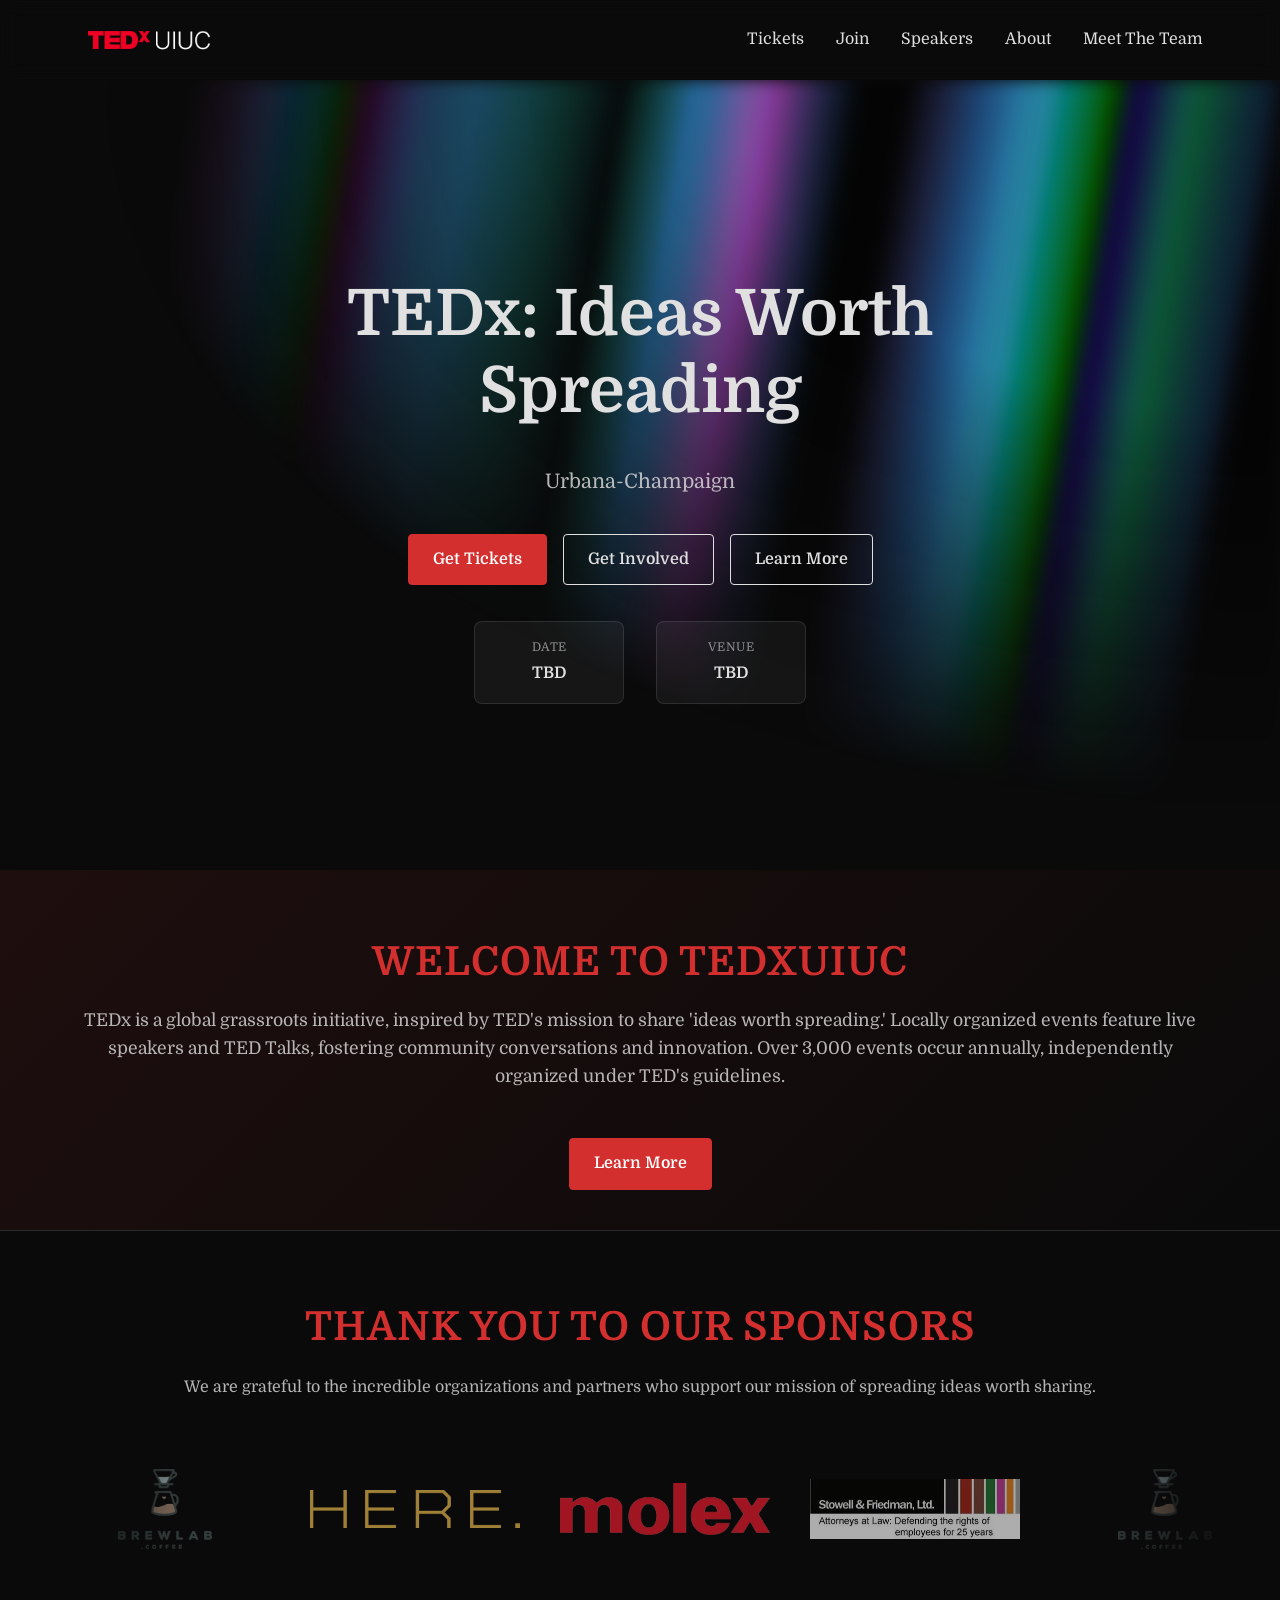
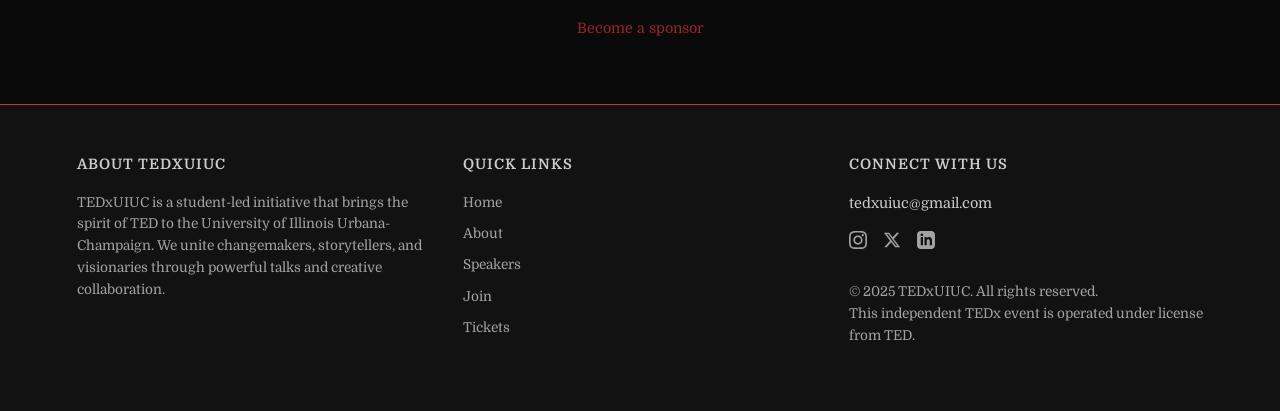
==== index.html @ 209e1bf6 "tedxuiuc site jan 7 2026" ====
<!DOCTYPE html>
<html lang="en">
<head>
  <meta charset="UTF-8" />
  <meta name="viewport" content="width=device-width, initial-scale=1.0" />
  <title>TEDxUIUC</title>
  <link href="https://fonts.googleapis.com/css2?family=Domine:wght@400;700&display=swap" rel="stylesheet" />
  <link rel="stylesheet" href="styles.css" />
</head>
<body>

  <header class="header" id="home">
    <nav class="nav">
      <div class="nav-brand">
        <a href="index.html">
          <img src="assets/logo-placeholder.png" alt="TEDx logo" class="logo" />
        </a>
      </div>
      <button class="mobile-menu-btn" aria-label="Toggle navigation">
        <span></span>
        <span></span>
        <span></span>
      </button>
      <div class="nav-links">
        <a href="tickets.html">Tickets</a>
        <a href="join.html">Join</a>
        <a href="speakers.html">Speakers</a>
        <a href="about.html">About</a>
        <a href="meet_the_team.html">Meet The Team</a>
      </div>
    </nav>

    <section class='wrapper'>
      <div class='hero'>
      </div>
      <div class='content'>
        <h1 class='h1--scalingSize' data-text='TEDxUIUC: Ideas Worth Spreading'>TEDx: Ideas Worth Spreading</h1>
        <p>Urbana-Champaign</p>
        <div class="hero-actions">
          <a class="btn" href="tickets.html">Get Tickets</a>
          <a class="btn secondary" href="join.html">Get Involved</a>
          <a class="btn secondary" href="about.html">Learn More</a>
        </div>
        <div class="hero-info">
          <div class="info-item">
            <span>Date</span>
            <strong>TBD</strong>
          </div>
          <div class="info-item">
            <span>Venue</span>
            <strong>TBD</strong>
          </div>
        </div>
      </div>
    </section>
  </header>

  <main>
    <section class="tickets-hero-small">
      <h1 class="section-title">WELCOME TO TEDxUIUC</h1>
      <p class="section-intro">TEDx is a global grassroots initiative, inspired by TED's mission to share 'ideas worth spreading.' Locally organized events feature live speakers and TED Talks, fostering community conversations and innovation. Over 3,000 events occur annually, independently organized under TED's guidelines.</p>
      <div></div>
      <div class="welcome-buttons">
        <a class="btn" href="tickets.html">Learn More</a>
      </div>
    </section>

    
    <section id="sponsors">
      <h2 class="section-title">Thank You to Our Sponsors</h2>
      <p class="section-intro">We are grateful to the incredible organizations and partners who support our mission of spreading ideas worth sharing.</p>
      
      <div class="logo-slider">
        <div class="logo-slide-track">
          <!-- 8 Slides total (4 originals duplicated) -->
          <div class="slide"><img src="sponsors/BrewLab.webp" alt="BrewLab Logo" /></div>
          <div class="slide"><img src="sponsors/here.webp" alt="Here Logo" /></div>
          <div class="slide"><img src="sponsors/molex.webp" alt="Molex Logo" /></div>
          <div class="slide"><img src="sponsors/sandf.webp" alt="Sandf Logo" /></div>
          
          <!-- Duplicates for seamless looping -->
          <div class="slide"><img src="sponsors/BrewLab.webp" alt="BrewLab Logo" /></div>
          <div class="slide"><img src="sponsors/here.webp" alt="Here Logo" /></div>
          <div class="slide"><img src="sponsors/molex.webp" alt="Molex Logo" /></div>
          <div class="slide"><img src="sponsors/sandf.webp" alt="Sandf Logo" /></div>
        </div>
      </div>
      
      <p class="section-note"><a href="mailto:tedxuiuc@gmail.com">Become a sponsor</a></p>
    </section>

  </main>

  <footer>
    <div class="footer-content">
      <div class="footer-section">
        <h3>About TEDxUIUC</h3>
        <p>TEDxUIUC is a student-led initiative that brings the spirit of TED to the University of Illinois Urbana-Champaign. We unite changemakers, storytellers, and visionaries through powerful talks and creative collaboration.</p>
      </div>

      <div class="footer-section">
        <h3>Quick Links</h3>
        <div class="footer-links">
          <a href="index.html">Home</a>
          <a href="about.html">About</a>
          <a href="speakers.html">Speakers</a>
          <a href="join.html">Join</a>
          <a href="tickets.html">Tickets</a>
        </div>
      </div>

      <div class="footer-section">
        <h3>Connect With Us</h3>
        <a href="mailto:tedxuiuc@gmail.com" class="footer-email">tedxuiuc@gmail.com</a>
        <div class="social-links">
          <a href="https://instagram.com/tedxuiuc" target="_blank" aria-label="Instagram">
            <svg xmlns="http://www.w3.org/2000/svg" viewBox="0 0 24 24"><path d="M12 2.163c3.204 0 3.584.012 4.85.07 3.252.148 4.771 1.691 4.919 4.919.058 1.265.069 1.645.069 4.849 0 3.205-.012 3.584-.069 4.849-.149 3.225-1.664 4.771-4.919 4.919-1.266.058-1.644.07-4.85.07-3.204 0-3.584-.012-4.849-.07-3.26-.149-4.771-1.699-4.919-4.92-.058-1.265-.07-1.644-.07-4.849 0-3.204.013-3.583.07-4.849.149-3.227 1.664-4.771 4.919-4.919 1.266-.057 1.645-.069 4.849-.069zm0-2.163c-3.259 0-3.667.014-4.947.072-4.358.2-6.78 2.618-6.98 6.98-.059 1.281-.073 1.689-.073 4.948 0 3.259.014 3.668.072 4.948.2 4.358 2.618 6.78 6.98 6.98 1.281.058 1.689.072 4.948.072 3.259 0 3.668-.014 4.948-.072 4.354-.2 6.782-2.618 6.979-6.98.059-1.28.073-1.689.073-4.948 0-3.259-.014-3.667-.072-4.947-.196-4.354-2.617-6.78-6.979-6.98-1.281-.059-1.69-.073-4.949-.073zm0 5.838c-3.403 0-6.162 2.759-6.162 6.162s2.759 6.163 6.162 6.163 6.162-2.759 6.162-6.163c0-3.403-2.759-6.162-6.162-6.162zm0 10.162c-2.209 0-4-1.79-4-4 0-2.209 1.791-4 4-4s4 1.791 4 4c0 2.21-1.791 4-4 4zm6.406-11.845c-.796 0-1.441.645-1.441 1.44s.645 1.44 1.441 1.44c.795 0 1.439-.645 1.439-1.44s-.644-1.44-1.439-1.44z"/></svg>
          </a>
          <a href="https://twitter.com/tedxuiuc" target="_blank" aria-label="Twitter">
            <svg xmlns="http://www.w3.org/2000/svg" viewBox="0 0 24 24"><path d="M18.244 2.25h3.308l-7.227 8.26 8.502 11.24H16.17l-5.214-6.817L4.99 21.75H1.68l7.73-8.835L1.254 2.25H8.08l4.713 6.231zm-1.161 17.52h1.833L7.084 4.126H5.117z"/></svg>
          </a>
          <a href="https://linkedin.com/company/tedxuiuc" target="_blank" aria-label="LinkedIn">
            <svg xmlns="http://www.w3.org/2000/svg" viewBox="0 0 24 24"><path d="M19 0h-14c-2.761 0-5 2.239-5 5v14c0 2.761 2.239 5 5 5h14c2.762 0 5-2.239 5-5v-14c0-2.761-2.238-5-5-5zm-11 19h-3v-11h3v11zm-1.5-12.268c-.966 0-1.75-.79-1.75-1.764s.784-1.764 1.75-1.764 1.75.79 1.75 1.764-.783 1.764-1.75 1.764zm13.5 12.268h-3v-5.604c0-3.368-4-3.113-4 0v5.604h-3v-11h3v1.765c1.396-2.586 7-2.777 7 2.476v6.759z"/></svg>
          </a>
        </div>
        <p class="copyright">© 2025 TEDxUIUC. All rights reserved.<br>This independent TEDx event is operated under license from TED.</p>
      </div>
    </div>
  </footer>

  <script src="script.js"></script>
</body>
</html>
---- styles.css ----
/*houdini*/
@property --blink-opacity {
  syntax: "<number>";
  inherits: false;
  initial-value: 1;
}

@keyframes blink-animation {
  0%,
  100% {
    opacity: var(--blink-opacity, 1);
  }
  50% {
    opacity: 0;
  }
}
/*houdini*/

* {
  box-sizing: border-box;
  margin: 0;
  padding: 0;
}

:root {
  --stripe-color: #000;
  --bg-dark: #0a0a0a;
  --text-light: #e0e0e0;
  --text-dark: #1a1a1a;
  --border-light: #2a2a2a;
  --tedx-red: #d32f2f;
}

body {
  font-family: "Domine", serif;
  width: 100%;
  min-height: 100vh;
  background: var(--bg-dark);
  color: var(--text-light);
  line-height: 1.6;
  overflow-x: hidden;
}

a {
  color: var(--tedx-red);
  text-decoration: none;
  transition: color 0.2s;
}

a:hover {
  color: #ff5252;
  text-decoration: none;
}

img {
  display: block;
  max-width: 100%;
}

/* Header */
.header {
  position: relative;
  width: 100%;
}

.nav {
  position: relative;
  z-index: 100;
  display: flex;
  justify-content: space-between;
  align-items: center;
  padding: 20px 6vw;
  max-width: 1400px;
  margin: 0 auto;
  background: rgba(10, 10, 10, 0.8);
  backdrop-filter: blur(10px);
}

.nav-brand {
  display: flex;
  gap: 12px;
  align-items: center;
  font-size: 18px;
  font-weight: 700;
}

.logo {
  height: 40px;
  width: auto;
  object-fit: contain;
}

.nav-links {
  display: flex;
  gap: 32px;
}

.nav-links a {
  color: var(--text-light);
  transition: color 0.2s;
}

.nav-links a:hover {
  color: var(--tedx-red);
  text-decoration: none;
}

/* Hero Background Animation */
@keyframes smoothBg {
  from {
    background-position: 0% 50%, 50% 50%;
  }
  to {
    background-position: 300% 50%, 350% 50%;
  }
}

.wrapper {
  width: 100%;
  position: relative;
  min-height: 70vh;
  overflow: hidden;
  contain: layout style paint;
}

.hero {
  position: absolute;
  inset: 0;
  width: 100%;
  height: 100%;
  --stripes: repeating-linear-gradient(
    100deg,
    var(--stripe-color) 0%,
    var(--stripe-color) 7%,
    transparent 10%,
    transparent 12%,
    var(--stripe-color) 16%
  );
  --rainbow: repeating-linear-gradient(
    100deg,
    #60a5fa 10%,
    #e879f9 15%,
    #60a5fa 20%,
    #5eead4 25%,
    #60a5fa 30%
  );
  background-image: var(--stripes), var(--rainbow);
  background-size: 300%, 200%;
  background-position: 50% 50%, 50% 50%;
  filter: blur(8px) opacity(0.6) saturate(150%);
  mask-image: radial-gradient(ellipse at 100% 0%, black 30%, transparent 65%);
  -webkit-mask-image: radial-gradient(ellipse at 100% 0%, black 30%, transparent 65%);
  will-change: filter;
  transform: translateZ(0);
  backface-visibility: hidden;
  perspective: 1000px;
}

.hero::after {
  content: "";
  position: absolute;
  inset: 0;
  background-image: var(--stripes), var(--rainbow);
  background-size: 200%, 100%;
  animation: smoothBg 60s linear infinite;
  mix-blend-mode: difference;
  will-change: background-position;
  transform: translateZ(0);
  backface-visibility: hidden;
}

:has(#switch:checked) {
  --stripe-color: #fff;
}

:has(#switch:checked) .hero,
:has(#switch:checked) .hero::after {
  filter: blur(8px) opacity(0.8) saturate(200%);
  transition: filter 0.6s ease-out;
}

.content {
  position: relative;
  z-index: 10;
  width: 100%;
  height: 100%;
  min-height: 70vh;
  display: flex;
  flex-direction: column;
  justify-content: center;
  align-items: center;
  gap: clamp(24px, 4vh, 40px);
  text-align: center;
  padding: 30px 6vw 0;
  max-width: 1400px;
  margin: 0 auto;
  transform: translateZ(0);
}

.h1--scalingSize {
  font-size: clamp(32px, 6vw, 64px);
  line-height: 1.2;
  margin-bottom: 0;
  max-width: 900px;
  font-weight: 700;
  color: var(--text-light);
}

.content > p {
  font-size: clamp(16px, 2vw, 20px);
  color: rgba(224, 224, 224, 0.8);
  margin: 0;
  max-width: 700px;
}

.hero-actions {
  display: flex;
  flex-wrap: wrap;
  gap: 16px;
  justify-content: center;
  margin: 0;
}

#switch {
  appearance: none;
  -webkit-appearance: none;
  position: absolute;
  opacity: 0;
  pointer-events: none;
}

[for="switch"] {
  display: inline-flex;
  align-items: center;
  gap: 8px;
  cursor: pointer;
  transition: 0.2s ease;
  padding: 8px 16px;
  border-radius: 4px;
  font-size: 14px;
  background: rgba(255, 255, 255, 0.05);
  border: 1px solid rgba(255, 255, 255, 0.1);
}

[for="switch"]:hover {
  background: rgba(255, 255, 255, 0.1);
  transform: translateY(-2px);
}

@keyframes animSwitch {
  50% {
    transform: scale(1.05);
  }
}

.icon {
  display: inline-flex;
  align-items: center;
  justify-content: center;
  width: 1.2em;
  height: 1.2em;
  padding: 0.2em;
  border-radius: 50%;
  border: 1px dashed currentColor;
  animation: blink-animation 2s ease-in-out infinite;
}

.scroll-indicator {
  display: flex;
  flex-direction: column;
  align-items: center;
  gap: 8px;
  margin-top: 20px;
  color: rgba(224, 224, 224, 0.7);
  text-decoration: none;
  font-size: 14px;
  transition: all 0.3s ease;
  animation: bounce 2s ease-in-out infinite;
}

.scroll-indicator:hover {
  color: var(--tedx-red);
  transform: translateY(-4px);
}

.scroll-indicator svg {
  width: 24px;
  height: 24px;
}

@keyframes bounce {
  0%, 100% {
    transform: translateY(0);
  }
  50% {
    transform: translateY(-10px);
  }
}

.btn {
  padding: 12px 24px;
  border: 1px solid var(--tedx-red);
  background: var(--tedx-red);
  color: #fff;
  border-radius: 4px;
  font-weight: 600;
  cursor: pointer;
  transition: all 0.2s;
  display: inline-block;
}

.btn:hover {
  background: #b71c1c;
  border-color: #b71c1c;
  text-decoration: none;
  transform: translateY(-2px);
  box-shadow: 0 4px 12px rgba(211, 47, 47, 0.4);
}

.btn.secondary {
  background: transparent;
  color: var(--text-light);
  border-color: var(--text-light);
}

.btn.secondary:hover {
  background: rgba(255, 255, 255, 0.1);
  text-decoration: none;
  transform: translateY(-2px);
}

.hero-info {
  display: flex;
  flex-wrap: wrap;
  justify-content: center;
  gap: clamp(16px, 4vw, 32px);
  max-width: 600px;
}

.info-item {
  display: flex;
  flex-direction: column;
  gap: 4px;
  padding: 16px 24px;
  background: rgba(255, 255, 255, 0.05);
  border-radius: 8px;
  border: 1px solid rgba(255, 255, 255, 0.1);
  min-width: 150px;
}

.info-item span {
  color: rgba(224, 224, 224, 0.6);
  font-size: 12px;
  text-transform: uppercase;
  letter-spacing: 0.5px;
}

.info-item strong {
  font-size: 16px;
  color: var(--text-light);
}

/* Main Sections */
main {
  max-width: 1400px;
  margin: 0 auto;
  background: var(--bg-dark);
}

section {
  padding: 80px 6vw;
  border-bottom: 1px solid var(--border-light);
}

section:last-of-type {
  border-bottom: none;
}

section h2 {
  font-size: clamp(28px, 5vw, 36px);
  margin-bottom: 12px;
  color: var(--text-light);
}

.section-intro {
  color: rgba(224, 224, 224, 0.7);
  font-size: 16px;
  margin-bottom: 32px;
}

/* Speakers */
.speakers-grid {
  display: grid;
  grid-template-columns: repeat(auto-fit, minmax(280px, 1fr));
  gap: 32px;
  margin: 32px 0;
}

.speaker {
  padding: 24px;
  border: 1px solid var(--border-light);
  border-radius: 8px;
  background: rgba(255, 255, 255, 0.02);
  transition: all 0.3s;
}

.speaker:hover {
  border-color: var(--tedx-red);
  background: rgba(255, 255, 255, 0.05);
  transform: translateY(-4px);
}

.speaker h3 {
  font-size: 18px;
  margin-bottom: 8px;
  color: var(--text-light);
}

.speaker .role {
  color: var(--tedx-red);
  font-weight: 600;
  font-size: 14px;
  margin-bottom: 12px;
}

.speaker p {
  color: rgba(224, 224, 224, 0.7);
  font-size: 14px;
}

/* Sponsors */
.sponsors-list {
  display: grid;
  grid-template-columns: repeat(auto-fit, minmax(160px, 1fr));
  gap: 16px;
  margin: 32px 0;
}

.sponsors-list span {
  padding: 20px;
  border: 1px solid var(--border-light);
  text-align: center;
  border-radius: 8px;
  background: rgba(255, 255, 255, 0.02);
  color: rgba(224, 224, 224, 0.7);
  transition: all 0.3s;
}

.sponsors-list span:hover {
  border-color: var(--tedx-red);
  background: rgba(255, 255, 255, 0.05);
  transform: translateY(-2px);
}

/* Join Form */
.form {
  display: grid;
  gap: 20px;
  max-width: 600px;
  margin-top: 32px;
}

.form-group {
  display: flex;
  flex-direction: column;
  gap: 8px;
}

.form-group label {
  font-weight: 600;
  font-size: 14px;
  color: var(--text-light);
}

.form-group input,
.form-group select,
.form-group textarea {
  padding: 12px 16px;
  border: 1px solid var(--border-light);
  border-radius: 8px;
  font-family: inherit;
  font-size: 14px;
  background: rgba(255, 255, 255, 0.05);
  color: var(--text-light);
  transition: all 0.3s;
}

.form-group input:focus,
.form-group select:focus,
.form-group textarea:focus {
  outline: none;
  border-color: var(--tedx-red);
  background: rgba(255, 255, 255, 0.08);
  box-shadow: 0 0 0 3px rgba(211, 47, 47, 0.1);
}

/* About */
.about-stats {
  display: grid;
  grid-template-columns: repeat(auto-fit, minmax(150px, 1fr));
  gap: 32px;
  margin-top: 48px;
}

.stat {
  display: flex;
  flex-direction: column;
  gap: 8px;
  padding: 24px;
  background: rgba(255, 255, 255, 0.02);
  border-radius: 8px;
  border: 1px solid var(--border-light);
}

.stat strong {
  font-size: clamp(28px, 4vw, 36px);
  color: var(--tedx-red);
}

.stat span {
  color: rgba(224, 224, 224, 0.6);
  font-size: 13px;
  text-transform: uppercase;
  letter-spacing: 0.5px;
}

/* Footer */
footer {
  border-top: 1px solid var(--tedx-red);
  padding: 3rem 6vw;
  background-color: #121212;
  margin-top: auto;
}

.footer-content {
  display: grid;
  grid-template-columns: repeat(auto-fit, minmax(200px, 1fr));
  gap: 2rem;
  max-width: 1200px;
  margin: 0 auto;
}

.footer-section h3 {
  color: var(--text-light);
  font-size: 0.9rem;
  margin-bottom: 1rem;
  text-transform: uppercase;
  letter-spacing: 1px;
  opacity: 0.9;
}

.footer-section p {
  color: var(--text-light);
  opacity: 0.7;
  line-height: 1.6;
  margin-bottom: 1rem;
  font-size: 0.85rem;
}

.footer-links {
  display: flex;
  flex-direction: column;
  gap: 0.6rem;
}

.footer-links a {
  color: var(--text-light);
  opacity: 0.7;
  transition: all 0.2s;
  font-size: 0.85rem;
}

.footer-links a:hover {
  color: var(--text-light);
  opacity: 1;
  padding-left: 5px;
}

.footer-email {
  display: block;
  margin-bottom: 1rem;
  color: var(--text-light);
  opacity: 0.9;
  font-size: 0.9rem;
}

.social-links {
  display: flex;
  gap: 1rem;
  margin-bottom: 1.5rem;
}

.social-links a {
  color: var(--text-light);
  opacity: 0.7;
  font-weight: bold;
}

.social-links a:hover {
  color: var(--text-light);
  opacity: 1;
}

.copyright {
  font-size: 0.75rem;
  opacity: 0.6;
  margin-top: auto;
}

.section-note {
  margin-top: 24px;
  color: rgba(224, 224, 224, 0.6);
  font-size: 14px;
}

.section-note a {
  color: var(--tedx-red);
}

/* Tickets Page Styles */
.tickets-page {
  background: var(--bg-dark);
  padding-top: 0;
  display: flex;
  flex-direction: column;
  min-height: 100vh;
}

/* EDIT: Smaller hero header for tickets page */
.tickets-hero-small {
  text-align: center;
  padding: 60px 6vw 40px;
  background: linear-gradient(135deg, rgba(211, 47, 47, 0.1) 0%, rgba(10, 10, 10, 0) 100%);
  border-bottom: 1px solid var(--border-light);
}

.tickets-hero-small h1 {
  font-size: 2.5rem;
  margin-bottom: 12px;
  color: var(--tedx-red);
  text-transform: uppercase;
  letter-spacing: 1px;
}

.tickets-hero-small p {
  font-size: 1.1rem;
  color: var(--text-light);
  opacity: 0.8;
  margin-bottom: 3rem;
}

.tickets-hero {
  text-align: center;
  padding: 100px 6vw 60px;
  background: linear-gradient(135deg, rgba(211, 47, 47, 0.1) 0%, rgba(10, 10, 10, 0) 100%);
  border-bottom: 1px solid var(--border-light);
}

.tickets-hero h1 {
  font-size: clamp(36px, 6vw, 56px);
  margin-bottom: 16px;
  color: var(--text-light);
}

.tickets-hero p {
  font-size: clamp(18px, 2vw, 24px);
  color: rgba(224, 224, 224, 0.7);
}

/*
 * TICKET DESIGN STYLES
 * Edit the CSS variables below to customize colors
 * ---------------------------------------------
 */
 
:root {
  /* EDIT THESE COLORS FOR TICKET CUSTOMIZATION */
  --ticket-bg: #1a1a1a;              /* Ticket background color */
  --ticket-header-bg: #2a2a2a;       /* Header background */
  --ticket-border: #d32f2f;          /* Border color (TEDx red) */
  --ticket-text-primary: #e0e0e0;    /* Main text color */
  --ticket-text-secondary: #999;     /* Secondary text color */
  --ticket-accent: #d32f2f;          /* Accent color (matches border) */
}

.ticket-wrap {
  text-align: center;
  margin: 0 auto;
  padding: 0 20px;
}

.ticket {
  display: inline-block;
  margin: 0 auto;
  border: 3px solid var(--ticket-border);  /* EDIT: Border color */
  border-radius: 8px;  /* EDIT: Corner roundness */
  font-family: \"Domine\", serif;
  background: var(--ticket-bg);  /* EDIT: Background color */
  box-shadow: 0 10px 40px rgba(0, 0, 0, 0.5);
  transition: transform 0.3s ease;
  overflow: hidden;  /* Ensures content respects rounded corners */
}

.ticket:hover {
  transform: scale(1.02);
}

.ticket__header {
  margin: 0;
  padding: 1.5em;
  background: var(--ticket-header-bg);  /* EDIT: Header background */
  border-bottom: 2px solid var(--ticket-border);
}

.ticket__co span,
.ticket__route span {
  display: block;
}

.ticket__co {
  display: inline-block;
  position: relative;
  padding-left: 5em;
  line-height: 1;
  color: var(--ticket-text-secondary);  /* EDIT: Company text color */
}

.ticket__co-icon {
  position: absolute;
  top: 50%;
  margin-top: -2em;
  left: 0;
  width: 4em;
  height: auto;
}

.ticket__co-name {
  font-size: 2.5em;
  font-weight: 700;
  letter-spacing: -.01em;
  color: var(--ticket-text-primary);  /* EDIT: Company name color */
}

.ticket__co-subname {
  font-weight: 700;
  font-size: 0.9em;
  color: var(--ticket-text-secondary);  /* EDIT: Subname color */
  text-transform: uppercase;
  letter-spacing: 1px;
}

.ticket__body {
  padding: 2rem 1.25em 1.25em;
}

.ticket__route {
  font-weight: 300;
  font-size: 2em;
  line-height: 1.1;
  color: var(--ticket-text-primary);  /* EDIT: Route/event name color */
}

.ticket__description {
  margin-top: .5em;
  font-weight: 400;
  font-size: 1.125em;
  color: var(--ticket-text-secondary);  /* EDIT: Description color */
}

.ticket__timing {
  display: flex;
  align-items: center;
  justify-content: space-between;
  margin-top: 1rem;
  padding: 1rem 0;
  border-top: 2px solid var(--ticket-border);  /* EDIT: Timing border */
  border-bottom: 2px solid var(--ticket-border);
  text-align: left;
  gap: 1rem;
}

.ticket__timing p {
  margin: 0;
  flex: 1;
  padding-right: 1rem;
  border-right: 2px solid var(--ticket-border);  /* EDIT: Timing separator */
  line-height: 1;
}

.ticket__timing p:last-child {
  margin: 0;
  padding: 0;
  border-right: 0;
}

.ticket__small-label {
  display: block;
  margin-bottom: .5em;
  font-weight: 400;
  font-size: .875em;
  color: var(--ticket-text-secondary);  /* EDIT: Label color */
  text-transform: uppercase;
  letter-spacing: 0.5px;
}

.ticket__detail {
  font-weight: 700;
  font-size: 1.25em;
  color: var(--ticket-accent);  /* EDIT: Detail text color */
}

.ticket__admit {
  margin-top: 2rem;
  font-size: 2.5em;
  font-weight: 700;
  line-height: 1;
  color: var(--ticket-accent);  /* EDIT: Admission text color */
  text-transform: uppercase;
  letter-spacing: 2px;
}

.ticket__fine-print {
  margin-top: 1rem;
  margin-left: -1.25em;  /* Extends to ticket edge */
  margin-right: -1.25em;  /* Extends to ticket edge */
  padding-top: 1.5rem;
  padding-left: 1.25em;  /* Maintains text padding */
  padding-right: 1.25em;  /* Maintains text padding */
  border-top: 3px dashed var(--ticket-border);  /* EDIT: Dashed separator line */
  font-size: 0.9em;
  color: var(--ticket-text-secondary);  /* EDIT: Fine print color */
  font-style: italic;
}

.ticket__barcode {
  margin-top: 1.25em;
  margin-left: auto;
  margin-right: auto;
  display: block;
  width: 299px;
  max-width: 100%;
  opacity: 0.9;
  filter: invert(1);  /* Makes barcode visible on dark background */
}

/* Ticket link styling */
.ticket-link {
  text-decoration: none;
  color: inherit;
  display: inline-block;
  transition: transform 0.3s ease;
}

.ticket-link:hover .ticket {
  transform: scale(1.02);
  box-shadow: 0 10px 40px rgba(211, 47, 47, 0.3);
}

.ticket-link:focus {
  outline: 2px solid var(--tedx-red);
  outline-offset: 4px;
  border-radius: 8px;
}

.u-upper {
  text-transform: uppercase;
}

@media (min-width: 36em) {
  .ticket-wrap {
    margin-bottom: 0;
    text-align: center;
  }

  .ticket {
    margin: 0 auto;
  }

  .ticket-link:hover .ticket {
    transform: scale(1.02);
  }

  .ticket__header {
    margin: 0;
    padding: 2em;
  }

  .ticket__body {
    padding: 3rem 2em 2em;
  }

  .ticket__detail {
    font-size: 1.75em;
  }

  .ticket__admit {
    margin-top: 2rem;
  }
}

.tickets-section {
  padding: 75px 6vw 75px;
  flex: 1;
}

.tickets-container {
  display: grid;
  grid-template-columns: 1fr 2fr;
  gap: 60px;
  max-width: 1400px;
  margin: 0 auto;
}

.ticket-info h2 {
  font-size: 32px;
  margin-bottom: 32px;
  color: var(--text-light);
}

.event-details {
  display: flex;
  flex-direction: column;
  gap: 24px;
  margin-bottom: 48px;
}

.detail-item {
  display: flex;
  gap: 16px;
  align-items: flex-start;
  padding: 20px;
  background: rgba(255, 255, 255, 0.02);
  border-radius: 8px;
  border: 1px solid var(--border-light);
}

.detail-icon {
  font-size: 32px;
}

.detail-item strong {
  display: block;
  color: var(--text-light);
  margin-bottom: 4px;
  font-size: 16px;
}

.detail-item p {
  color: rgba(224, 224, 224, 0.7);
  font-size: 14px;
  margin: 0;
}

.included {
  background: rgba(255, 255, 255, 0.02);
  border: 1px solid var(--border-light);
  border-radius: 8px;
  padding: 32px;
}

.included h3 {
  font-size: 20px;
  margin-bottom: 20px;
  color: var(--text-light);
}

.included ul {
  list-style: none;
  padding: 0;
}

.included li {
  padding: 12px 0;
  color: rgba(224, 224, 224, 0.8);
  border-bottom: 1px solid var(--border-light);
  font-size: 14px;
}

.included li:last-child {
  border-bottom: none;
}

.ticket-options h2 {
  font-size: 32px;
  margin-bottom: 32px;
  color: var(--text-light);
}

.ticket-card {
  background: rgba(255, 255, 255, 0.02);
  border: 2px solid var(--border-light);
  border-radius: 12px;
  padding: 32px;
  margin-bottom: 24px;
  transition: all 0.3s ease;
  position: relative;
}

.ticket-card:hover {
  border-color: var(--tedx-red);
  transform: translateY(-4px);
  box-shadow: 0 8px 24px rgba(211, 47, 47, 0.2);
}

.ticket-card.featured {
  border-color: var(--tedx-red);
  background: rgba(211, 47, 47, 0.05);
}

.ticket-badge {
  position: absolute;
  top: -12px;
  left: 50%;
  transform: translateX(-50%);
  background: var(--tedx-red);
  color: white;
  padding: 6px 20px;
  border-radius: 20px;
  font-size: 12px;
  font-weight: 700;
  text-transform: uppercase;
  letter-spacing: 0.5px;
}

.ticket-header {
  display: flex;
  justify-content: space-between;
  align-items: flex-start;
  margin-bottom: 24px;
  padding-bottom: 24px;
  border-bottom: 1px solid var(--border-light);
}

.ticket-header h3 {
  font-size: 24px;
  color: var(--text-light);
}

.ticket-price {
  text-align: right;
}

.ticket-price .price {
  display: block;
  font-size: 36px;
  font-weight: 700;
  color: var(--tedx-red);
  line-height: 1;
}

.ticket-price .price-label {
  display: block;
  font-size: 12px;
  color: rgba(224, 224, 224, 0.6);
  margin-top: 4px;
}

.ticket-features {
  list-style: none;
  padding: 0;
  margin-bottom: 24px;
}

.ticket-features li {
  padding: 12px 0;
  color: rgba(224, 224, 224, 0.8);
  font-size: 15px;
}

.ticket-btn {
  width: 100%;
  padding: 16px;
  font-size: 16px;
}

.checkout-section {
  padding: 80px 6vw;
  background: rgba(255, 255, 255, 0.01);
  border-top: 1px solid var(--border-light);
}

.checkout-container {
  max-width: 700px;
  margin: 0 auto;
}

.checkout-container h2 {
  font-size: 32px;
  margin-bottom: 40px;
  color: var(--text-light);
  text-align: center;
}

.checkout-form {
  background: rgba(255, 255, 255, 0.02);
  border: 1px solid var(--border-light);
  border-radius: 12px;
  padding: 40px;
}

.form-row {
  display: grid;
  grid-template-columns: 1fr 1fr;
  gap: 20px;
}

.order-summary {
  background: rgba(255, 255, 255, 0.03);
  border: 1px solid var(--border-light);
  border-radius: 8px;
  padding: 24px;
  margin: 32px 0;
}

.order-summary h3 {
  font-size: 20px;
  margin-bottom: 20px;
  color: var(--text-light);
}

.summary-row {
  display: flex;
  justify-content: space-between;
  padding: 12px 0;
  color: rgba(224, 224, 224, 0.8);
  border-bottom: 1px solid var(--border-light);
}

.summary-row:last-child {
  border-bottom: none;
}

.summary-row.total {
  padding-top: 20px;
  margin-top: 12px;
  border-top: 2px solid var(--tedx-red);
  font-size: 20px;
  color: var(--text-light);
}

.checkbox-group label {
  display: flex;
  align-items: center;
  gap: 12px;
  color: rgba(224, 224, 224, 0.8);
  cursor: pointer;
}

.checkbox-group input[type="checkbox"] {
  width: auto;
  cursor: pointer;
}

.checkbox-group .link {
  color: var(--tedx-red);
  text-decoration: underline;
}

.submit-btn {
  width: 100%;
  padding: 18px;
  font-size: 18px;
  margin-top: 24px;
}

.nav-links a.active {
  color: var(--tedx-red);
  position: relative;
}

.nav-links a.active::after {
  content: '';
  position: absolute;
  bottom: -4px;
  left: 0;
  right: 0;
  height: 2px;
  background: var(--tedx-red);
}

/* Responsive */
@media (max-width: 768px) {
  .nav {
    flex-direction: column;
    gap: 16px;
    align-items: flex-start;
    padding: 16px 5vw;
  }

  .nav-links {
    gap: 16px;
    flex-wrap: wrap;
  }

  .wrapper {
    min-height: calc(100vh - 120px);
  }

  .content {
    min-height: calc(100vh - 120px);
    padding: 60px 5vw 40px;
    gap: 20px;
  }

  .h1--scalingSize {
    font-size: clamp(28px, 8vw, 48px);
  }

  .hero-actions {
    flex-direction: column;
    width: 100%;
    max-width: 300px;
  }

  .btn {
    width: 100%;
    text-align: center;
  }

  .hero-info {
    flex-direction: column;
    width: 100%;
    max-width: 300px;
  }

  .info-item {
    width: 100%;
  }

  section {
    padding: 60px 5vw;
  }

  .speakers-grid,
  .sponsors-list {
    grid-template-columns: 1fr;
  }

  .footer-top {
    grid-template-columns: 1fr;
  }

  .hero {
    mask-image: radial-gradient(ellipse at 50% 0%, black 20%, transparent 60%);
    -webkit-mask-image: radial-gradient(ellipse at 50% 0%, black 20%, transparent 60%);
  }

  .tickets-container {
    grid-template-columns: 1fr;
    gap: 40px;
  }

  .form-row {
    grid-template-columns: 1fr;
  }

  .checkout-form {
    padding: 24px;
  }

  .tickets-hero {
    padding: 60px 5vw 40px;
  }  
  .tickets-hero-small {
    padding: 40px 5vw 30px;
  }
  
  .ticket {
    transform: rotate(0deg) !important;
  }
  
  .ticket:hover {
    transform: rotate(0deg) scale(1.01) !important;
  }
  
  .ticket__timing {
    flex-direction: column;
    gap: 1rem;
  }
  
  .ticket__timing p {
    border-right: 0;
    border-bottom: 2px solid var(--ticket-border);
    padding-bottom: 1rem;
    width: 100%;
  }
  
  .ticket__timing p:last-child {
    border-bottom: 0;
    padding-bottom: 0;
  }
}
/* Speaker Cards Styles */
#cards {
  display: flex;
  flex-wrap: wrap;
  justify-content: center;
  padding: 40px 20px;
  gap: 30px;
  perspective: 1000px;
  max-width: 1400px;
  margin: 0 auto;
}

.card {
  display: flex;
  flex-direction: column;
  flex: 0 0 auto;
  width: 30%;
  min-width: 300px;
  max-width: 400px;
  padding: 1em;
  border-radius: 15px;
  margin: 0;
  background: linear-gradient(45deg, #ff5252 0%, #b71c1c 34%, #880e4f 71%, #ff5252 100%);
  background-size: 200% 200%;
  animation: gradientShift 10s ease infinite;
  text-align: center;
  position: relative;
  transition: all 0.4s ease;
  box-shadow: 0px 5px 20px -10px #b71c1c;
  color: var(--text-dark, #1a1a1a);
}

.card__caption {
  background-color: var(--ticket-header-bg, #2a2a2a);
  padding: 1em;
  position: relative;
  border-radius: 0 0 3px 3px;
  color: var(--text-light, #e0e0e0);
  flex: 1;
  display: flex;
  flex-direction: column;
}

.card__image-container {
  padding: 0;
  border-radius: 15px 15px 0 0;
  height: 250px;
  overflow: hidden;
}

.card__image {
  width: 100%;
  height: 100%;
  object-fit: cover;
  display: block;
}

.card__type {
  position: absolute;
  top: 0;
  right: 1em;
  transform: translateY(-50%);
  color: #ffffff;
  text-transform: uppercase;
  font-family: "Domine", serif;
  letter-spacing: 0.1em;
  padding: 0.25em;
  line-height: 1;
  border-radius: 2px;
  background: #000;
  font-size: 12px;
}

.card__label {
  font-size: 10px;
  text-transform: uppercase;
  font-weight: 400;
  display: block;
  margin-bottom: 3px;
  color: var(--ticket-text-secondary, #999);
}

.card__name {
  font-family: "Domine", serif;
  text-align: center;
  font-size: 1.5em;
  font-weight: 700;
  letter-spacing: 0.02em;
  color: var(--text-light, #e0e0e0);
  margin-bottom: 10px;
}

.card__stats {
  margin: 1em 0;
  width: 100%;
  color: var(--text-light, #e0e0e0);
  font-size: 0.9em;
}

.card__stats th {
  font-family: "Domine", serif;
  text-align: center;
  font-weight: 300;
  opacity: 0.7;
  display: block;
  width: 100%;
}

.card__stats td {
  display: block;
  width: 100%;
  text-align: center;
  padding-bottom: 10px;
}

.card__stats th, .card__stats td {
  padding: 0.25em 0;
}

.card__abilities {
  display: flex;
  justify-content: center;
  gap: 20px;
  margin-top: 15px;
  padding-top: 15px;
  border-top: 1px solid var(--border-light);
}

.card__ability {
  margin-top: 0;
  flex: initial;
  font-size: 0.9em;
}

/* Card Variants */
.card--normal,
.card--water,
.card--electric,
.card--fire,
.card--psychic,
.card--dark,
.card--grass,
.card--ice,
.card--fairy,
.card--tedx {
  background: linear-gradient(45deg, #ff5252 0%, #b71c1c 34%, #880e4f 71%, #ff5252 100%);
  background-size: 200% 200%;
  animation: gradientShift 10s ease infinite;
}

@keyframes gradientShift {
  0% { background-position: 0% 50%; }
  50% { background-position: 100% 50%; }
  100% { background-position: 0% 50%; }
}

.card--normal .card__type { background-color: #C08A53; }
.card--water .card__type { background-color: #1CB5E0; }
.card--electric .card__type { background-color: #000; }
.card--fire .card__type { background-color: rgba(199,24,0,1); }
.card--psychic .card__type { background: #ff2cc3; }
.card--dark .card__type { background: #5c0249; }
.card--grass .card__type { background: #6e7f0e; }
.card--ice .card__type { background: #6fb8eb; }
.card--fairy .card__type { background: #ff8a95; }

/* Hover effects */
.card:hover {
  z-index: 5;
  box-shadow: 0px 13px 30px -15px #000000;
  transform: translateY(-10px) scale(1.02);
}

/* Rotation loop removed for uniform margins */

/* Mission Statement Styles */
.mission-statement {
  max-width: 800px;
  margin: 0 auto 20px;
  padding: 10px 20px;
  text-align: center;
}

.mission-statement h3 {
  margin-bottom: 10px;
  color: var(--tedx-red);
  font-size: 1.5rem;
  text-transform: uppercase;
  letter-spacing: 1px;
}

.mission-statement p {
  color: var(--text-light);
  line-height: 1.6;
  font-size: 1.1rem;
  margin: 0;
}

/* Sponsors Slider */
#sponsors {
  padding: 4rem 2rem;
  background-color: var(--bg-dark);
  text-align: center;
}

.section-title {
  font-size: 2.5rem;
  margin-bottom: 1rem;
  color: var(--tedx-red);
  text-transform: uppercase;
  letter-spacing: 1px;
}

.section-intro {
  margin-bottom: 3rem;
  color: var(--text-light);
  opacity: 0.8;
}

.logo-slider {
  height: 120px;
  margin: auto;
  overflow: hidden;
  position: relative;
  width: 100%;
  max-width: 1200px;
}

.logo-slider::before,
.logo-slider::after {
  background: linear-gradient(to right, var(--bg-dark) 0%, rgba(10, 10, 10, 0) 100%);
  content: "";
  height: 120px;
  position: absolute;
  width: 150px;
  z-index: 2;
  pointer-events: none;
}

.logo-slider::after {
  right: 0;
  top: 0;
  transform: rotateZ(180deg);
}

.logo-slider::before {
  left: 0;
  top: 0;
}

.logo-slide-track {
  animation: scroll 20s linear infinite;
  display: flex;
  width: calc(250px * 8); 
}

.slide {
  height: 120px;
  width: 250px;
  display: flex;
  align-items: center;
  justify-content: center;
  padding: 20px;
}

.slide img {
  max-width: 100%;
  max-height: 100%;
  object-fit: contain;
  /* Make logos look good on dark bg */
  filter: brightness(0.95);
  transition: all 0.3s ease;
  opacity: 0.7;
}

.slide img:hover {
  filter: brightness(1);
  opacity: 1;
  transform: scale(1.1);
}

@keyframes scroll {
  0% { transform: translateX(0); }
  100% { transform: translateX(calc(-250px * 4)); } 
}

.section-note {
  margin-top: 3rem;
  font-size: 0.9rem;
  opacity: 0.7;
}

/* About Section */
#about {
  padding: 4rem 2rem;
  background-color: var(--bg-dark);
}

.about-grid {
  display: grid;
  grid-template-columns: 1fr 1fr; /* Two side-by-side columns */
  gap: 2rem;
  max-width: 1200px;
  margin: 0 auto 4rem;
}

.about-card {
  background: rgba(255, 255, 255, 0.03);
  padding: 2.5rem;
  border-radius: 8px;
  transition: transform 0.3s ease;
}

.about-card:hover {
  transform: translateY(-5px);
}

.about-card h3 {
  color: var(--tedx-red);
  font-size: 1.8rem;
  margin-bottom: 1.5rem;
  text-transform: uppercase;
}

.about-card p {
  line-height: 1.6;
  opacity: 0.9;
}

/* Specific borders for visual distinction */
.red-border {
  border-left: 4px solid var(--tedx-red);
}

.white-border {
  border-left: 4px solid var(--text-light);
}

/* About TEDxUIUC Subsection */
.about-uiuc {
  text-align: center;
  max-width: 800px;
  margin: 0 auto;
}

/* Mobile responsiveness */
@media (max-width: 768px) {
  .about-grid {
    grid-template-columns: 1fr; /* Stack on smaller screens */
  }
}

/* About Page Styles */
.about-ted-tedx {
  display: grid;
  grid-template-columns: 1fr 1fr;
  gap: 2rem;
  padding: 4rem 6vw;
  background-color: var(--bg-dark);
}

.about-box {
  background: rgba(255, 255, 255, 0.05);
  border: 1px solid var(--border-light);
  padding: 2rem;
  border-radius: 8px;
}

.about-box h2 {
  color: var(--tedx-red);
  margin-bottom: 1rem;
  font-size: 1.8rem;
}

.about-box p {
  color: var(--text-light);
  line-height: 1.6;
}

.about-tedxuiuc {
  padding: 4rem 6vw;
  display: flex;
  gap: 3rem;
  align-items: center;
  background-color: var(--bg-dark);
}

.about-content {
  flex: 1;
}

.about-content h2 {
  color: var(--tedx-red);
  margin-bottom: 1.5rem;
  font-size: 2rem;
}

.about-content p {
  color: var(--text-light);
  margin-bottom: 1rem;
}

.about-image {
  flex: 1;
}

.about-image img {
  width: 100%;
  height: auto;
  border-radius: 8px;
  box-shadow: 0 4px 20px rgba(0, 0, 0, 0.3);
}

.our-history {
  padding: 4rem 6vw;
  background-color: rgba(255, 255, 255, 0.02);
  text-align: center;
}

.our-history h2 {
  color: var(--tedx-red);
  margin-bottom: 1.5rem;
  font-size: 2rem;
}

.our-history p {
  color: var(--text-light);
  max-width: 800px;
  margin: 0 auto;
}

@media (max-width: 768px) {
  .about-ted-tedx,
  .about-tedxuiuc {
    grid-template-columns: 1fr;
    flex-direction: column;
  }
}

.social-links a svg {
  width: 18px;
  height: 18px;
  fill: currentColor;
  transition: transform 0.2s;
}

.social-links a:hover svg {
  transform: translateY(-3px);
}

/* Join Page Styles */
.join-hero {
  padding: 4rem 6vw;
  text-align: center;
}

.join-hero img {
  width: 100%;
  max-width: 1000px;
  margin: 0 auto;
  border-radius: 8px;
  box-shadow: 0 4px 20px rgba(0, 0, 0, 0.3);
}

.join-teams {
  padding: 4rem 6vw;
  background-color: rgba(255, 255, 255, 0.02);
}

.join-teams h2 {
  text-align: center;
  color: var(--tedx-red);
  margin-bottom: 3rem;
  font-size: 2.5rem;
}

.join-grid {
  display: grid;
  grid-template-columns: repeat(auto-fit, minmax(300px, 1fr));
  gap: 2rem;
  max-width: 1200px;
  margin: 0 auto;
}

.join-box {
  background: rgba(255, 255, 255, 0.05);
  border: 1px solid var(--border-light);
  padding: 2rem;
  border-radius: 8px;
  transition: transform 0.3s ease;
}

.join-box:hover {
  transform: translateY(-5px);
  border-color: var(--tedx-red);
}

.join-box h3 {
  color: var(--tedx-red);
  margin-bottom: 1rem;
  font-size: 1.5rem;
}

.join-box p {
  color: var(--text-light);
  line-height: 1.6;
}

.join-action {
  padding: 4rem 6vw;
  text-align: center;
  background-color: var(--bg-dark);
}

.join-action h2 {
  font-size: 2rem;
  margin-bottom: 2rem;
}

.btn-large {
  display: inline-block;
  padding: 16px 32px;
  background-color: var(--tedx-red);
  color: white;
  font-weight: 700;
  border-radius: 4px;
  font-size: 1.2rem;
  transition: background-color 0.2s;
}

.btn-large:hover {
  background-color: #ff5252;
}

/* Mobile Menu Button */
.mobile-menu-btn {
  display: none;
  background: none;
  border: none;
  cursor: pointer;
  padding: 10px;
  z-index: 110; /* Above nav links */
}

.mobile-menu-btn span {
  display: block;
  width: 25px;
  height: 3px;
  background-color: var(--text-light);
  margin: 5px 0;
  transition: all 0.3s;
}

/* Responsive Nav */
@media (max-width: 900px) {
  .mobile-menu-btn {
    display: block;
  }

  .nav-links {
    position: fixed;
    top: 0;
    right: -100%;
    height: 100vh;
    width: 70%;
    max-width: 300px;
    background: rgba(10, 10, 10, 0.95);
    backdrop-filter: blur(10px);
    flex-direction: column;
    padding: 80px 40px;
    transition: right 0.3s ease;
    box-shadow: -5px 0 15px rgba(0,0,0,0.5);
    z-index: 105;
  }

  .nav.nav-open .nav-links {
    right: 0;
  }

  .nav-links a {
    font-size: 1.2rem;
    padding: 10px 0;
    border-bottom: 1px solid rgba(255,255,255,0.05);
  }

  /* Hamburger animation */
  .nav.nav-open .mobile-menu-btn span:nth-child(1) {
    transform: rotate(45deg) translate(5px, 5px);
  }
  
  .nav.nav-open .mobile-menu-btn span:nth-child(2) {
    opacity: 0;
  }
  
  .nav.nav-open .mobile-menu-btn span:nth-child(3) {
    transform: rotate(-45deg) translate(7px, -6px);
  }
}
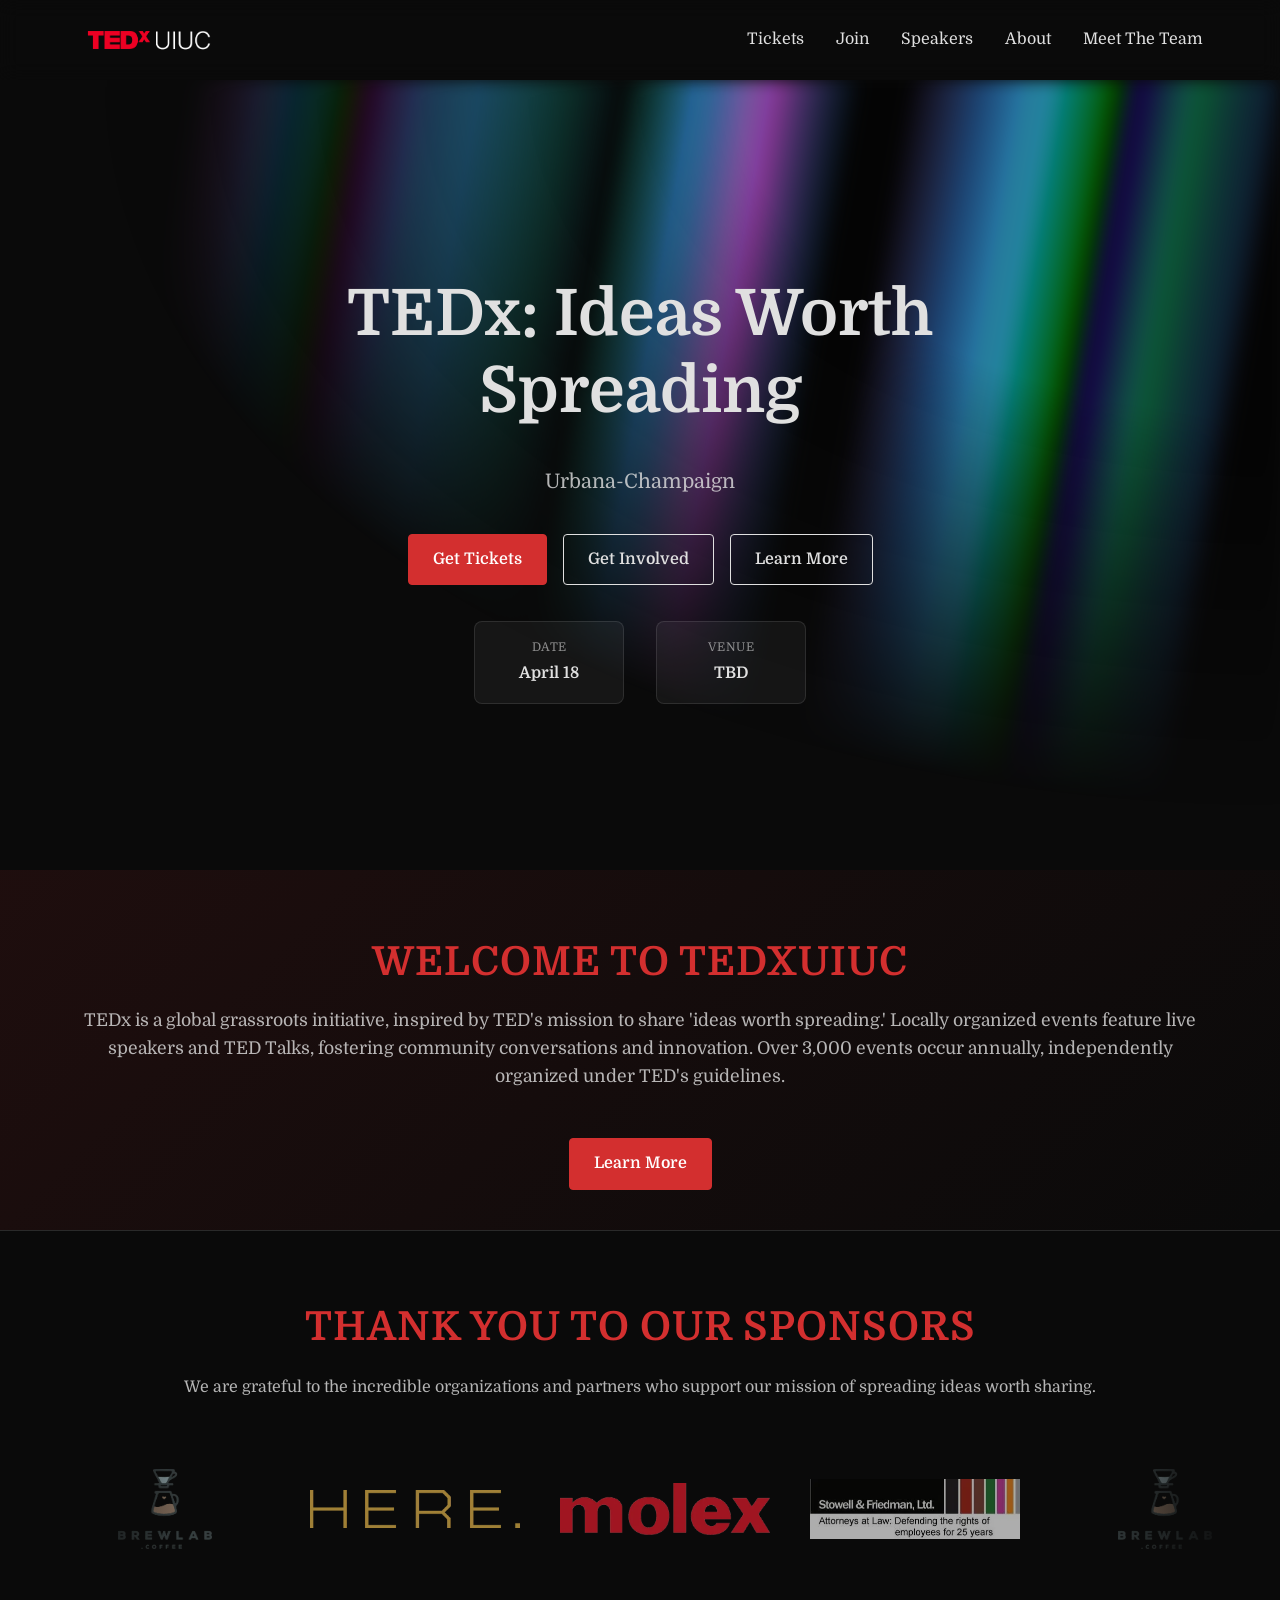
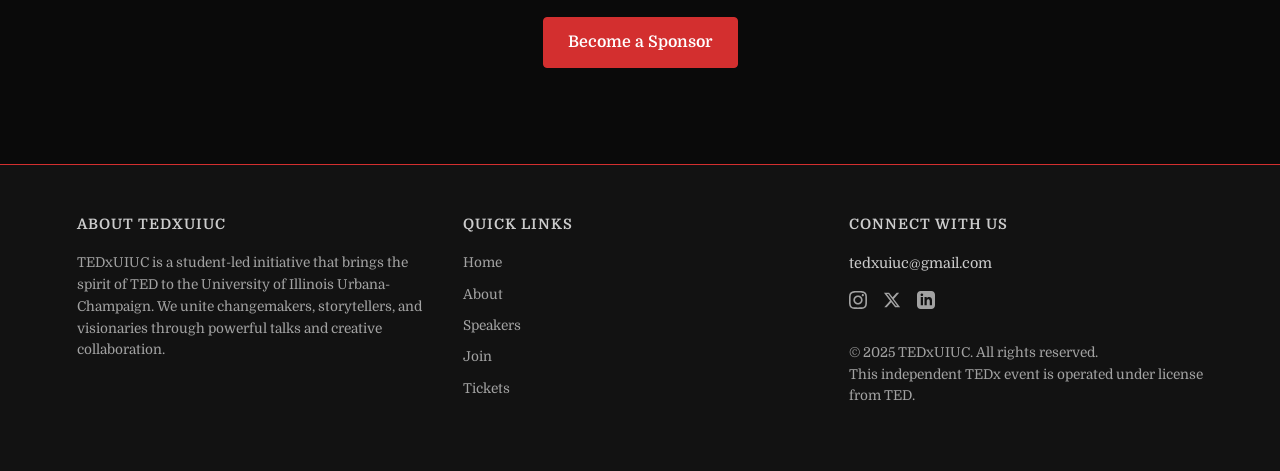
==== commit c9186fb9: "tedxuiuc site jan 13 2026" ====
--- a/index.html
+++ b/index.html
@@ -6,6 +6,7 @@
   <title>TEDxUIUC</title>
   <link href="https://fonts.googleapis.com/css2?family=Domine:wght@400;700&display=swap" rel="stylesheet" />
   <link rel="stylesheet" href="styles.css" />
+  <link rel="icon" href="favicontedx.ico" />
 </head>
 <body>
 
@@ -44,7 +45,7 @@
         <div class="hero-info">
           <div class="info-item">
             <span>Date</span>
-            <strong>TBD</strong>
+            <strong>April 18</strong>
           </div>
           <div class="info-item">
             <span>Venue</span>
@@ -86,7 +87,9 @@
         </div>
       </div>
       
-      <p class="section-note"><a href="mailto:tedxuiuc@gmail.com">Become a sponsor</a></p>
+      <div style="text-align: center; margin-top: 3rem; margin-bottom: 2rem;">
+        <a href="mailto:tedxuiuc@gmail.com" class="btn">Become a Sponsor</a>
+      </div>
     </section>
 
   </main>
